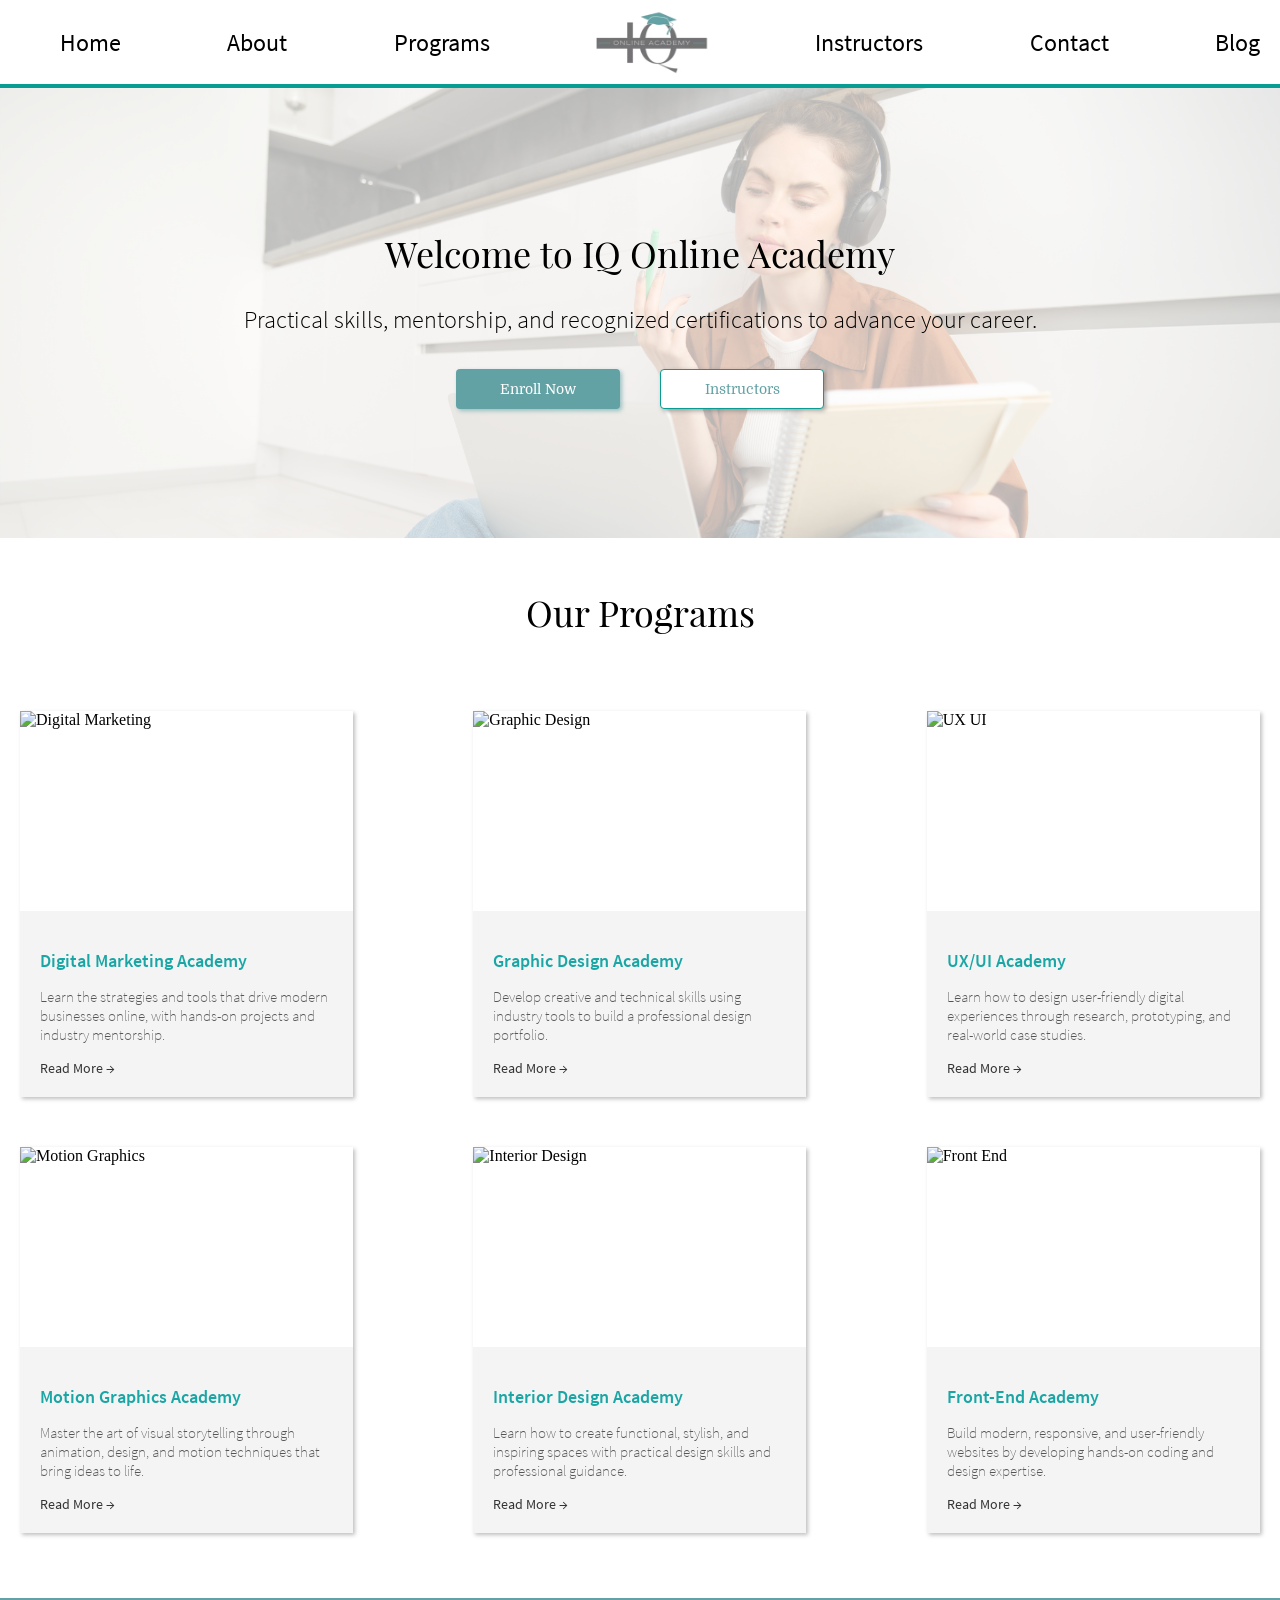
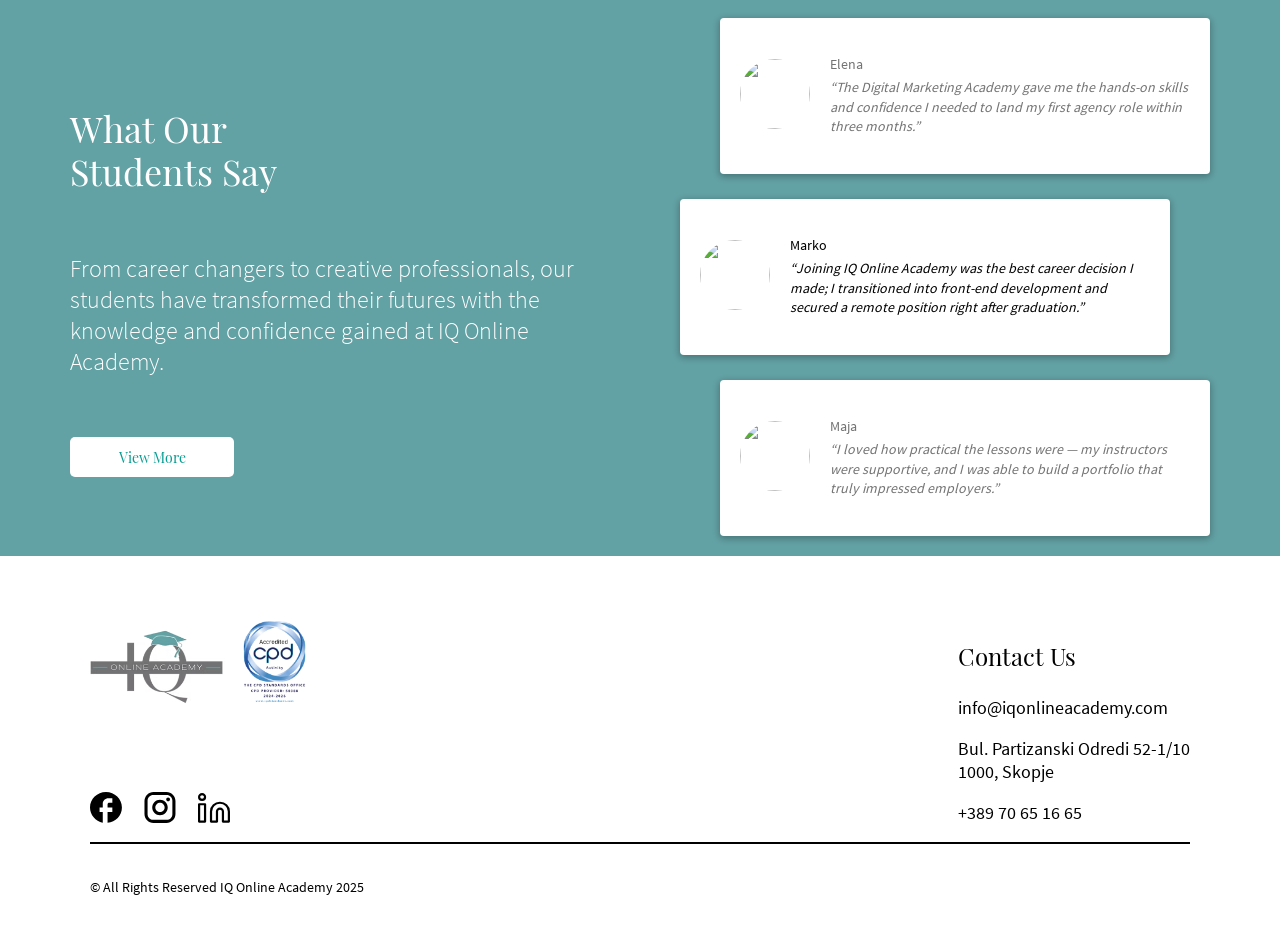
==== programs.html @ ce4fc29b "first commit" ====
<!DOCTYPE html>
<html lang="en">

<head>
  <meta charset="UTF-8" />
  <meta name="viewport" content="width=device-width, initial-scale=1.0" />
  <title>Programs | IQ Online Academy</title>

  <link rel="stylesheet" href="css/main.css" />
  <link rel="stylesheet" href="css/programs.css" />
  <link rel="icon" href="img/iqacademyicon.ico" />

</head>

<body>
  <main>
    <header class="nav-menu">
      <nav class="container">
        <ul class="nav nav-pills">
          <li class="nav-item"><a href="index.html" class="nav-link">Home</a></li>
          <li class="nav-item"><a href="#" class="nav-link">About</a></li>
          <li class="nav-item">
            <a href="programs.html" class="nav-link active">Programs</a>
          </li>

          <a href="index.html" id="logo">
            <img src="img/logo.png" alt="logo" width="113" height="77">
          </a>

          <li class="nav-item"><a href="#" class="nav-link">Instructors</a></li>
          <li class="nav-item"><a href="#" class="nav-link">Contact</a></li>
          <li class="nav-item"><a href="#" class="nav-link">Blog</a></li>
        </ul>
      </nav>
    </header>

    <section class="programs-hero">
      <div class="programs-hero__overlay"></div>

      <div class="container">
        <div class="programs-hero__content">
          <h1 class="programs-hero__title">
            Welcome to IQ Online Academy
          </h1>
          <p class="programs-hero__text">
            Practical skills, mentorship, and recognized certifications to advance your career.
          </p>
          <div class="buttons">
            <button class="btn-main">Enroll Now</button>
            <button class="btn-long">Instructors</button>
          </div>
        </div>
      </div>
    </section>

    <section class="programs-card">
      <div class="container">
        <h1>Our Programs</h1>
      </div>
    </section>

    <section class="programs-section container">
      <div class="programs-grid">

        <div class="program-card">
          <img src="img/digitalmarketing.jpg" alt="Digital Marketing">
          <div class="card-content">
            <h3>Digital Marketing Academy</h3>
            <p>
              Learn the strategies and tools that drive modern businesses online, with hands-on projects and industry
              mentorship.
            </p>
            <a href="javascript:void(0)" class="read-more" onclick="controlPop('pop-digital', true)">Read More →</a>
          </div>
        </div>

        <div class="program-card">
          <img src="img/graphicdesign.jpg" alt="Graphic Design">
          <div class="card-content">
            <h3>Graphic Design Academy</h3>
            <p>
              Develop creative and technical skills using industry tools to build a professional design portfolio.
            </p>
            <a href="javascript:void(0)" class="read-more" onclick="controlPop('pop-graphic', true)">Read More →</a>
          </div>
        </div>


        <div class="program-card">
          <img src="img/uxuiacademy.jpg" alt="UX UI">
          <div class="card-content">
            <h3>UX/UI Academy</h3>
            <p>
              Learn how to design user-friendly digital experiences through research, prototyping, and real-world case
              studies.
            </p>
            <a href="javascript:void(0)" class="read-more" onclick="controlPop('pop-uxui', true)">Read More →</a>
          </div>
        </div>


        <div class="program-card">
          <img src="img/motiongraphics.jpg" alt="Motion Graphics">
          <div class="card-content">
            <h3>Motion Graphics Academy</h3>
            <p>
              Master the art of visual storytelling through animation, design, and motion techniques that bring ideas to
              life.
            </p>
            <a href="javascript:void(0)" class="read-more" onclick="controlPop('pop-motion', true)">Read More →</a>
          </div>
        </div>


        <div class="program-card">
          <img src="img/interiordesign.jpg" alt="Interior Design">
          <div class="card-content">
            <h3>Interior Design Academy</h3>
            <p>
              Learn how to create functional, stylish, and inspiring spaces with practical design skills and
              professional guidance.
            </p>
            <a href="javascript:void(0)" class="read-more" onclick="controlPop('pop-interior', true)">Read More →</a>
          </div>
        </div>


        <div class="program-card">
          <img src="img/frontend.jpg" alt="Front End">
          <div class="card-content">
            <h3>Front-End Academy</h3>
            <p>
              Build modern, responsive, and user-friendly websites by developing hands-on coding and design expertise.
            </p>
            <a href="javascript:void(0)" class="read-more" onclick="controlPop('pop-frontend', true)">Read More →</a>
          </div>
        </div>


      </div>
    </section>

    <section class="testimonials">
      <div class="container testimonials-wrapper">
        <div class="section-heading">
          <h2>What Our Students Say</h2>
          <p>From career changers to creative professionals, our students have transformed their futures with the
            knowledge and confidence gained at IQ Online Academy.</p>
          <a href="#" class="btn-view">View More</a>
        </div>

        <div class="testimonials-grid">
          <div class="testimonial-card">
            <div class="card-image"><img src="img/programs-student1.jpg" alt=""></div>
            <div class="card-info">
              <h4>Elena</h4>
              <p>“The Digital Marketing Academy gave me the hands-on skills and confidence I needed to land my first
                agency role within three months.”</p>
            </div>
          </div>

          <div class="testimonial-card">
            <div class="card-image"><img src="img/programs-student2.jpg" alt=""></div>
            <div class="card-info">
              <h4>Marko</h4>
              <p>“Joining IQ Online Academy was the best career decision I made; I transitioned into front-end
                development and secured a remote position right after graduation.”</p>
            </div>
          </div>

          <div class="testimonial-card">
            <div class="card-image"><img src="img/programs-student3.jpg" alt=""></div>
            <div class="card-info">
              <h4>Maja</h4>
              <p>“I loved how practical the lessons were — my instructors were supportive, and I was able to build a
                portfolio that truly impressed employers.”</p>
            </div>
          </div>
        </div>
      </div>
    </section>
  </main>

  <footer class="footer">
    <div class="footer-container container">
      <div class="footer-brand">
        <img src="img/logo.png" alt="IQ Academy Logo" width="135" height="92">
        <img src="img/cpd.png" alt="CPD Accredited" width="91" height="92">
        <div class="social-icons">
          <a href="https://www.facebook.com/IQOnlineAcademyMK/" target="_blank"><img src="img/facebook-icon.svg"
              alt="Facebook" width="32.5" height="32.5"></a>
          <a href="https://www.instagram.com/iqonlineacademy/?hl=en" target="_blank"><img src="img/insta-icon.svg"
              alt="Instagram" width="35.5" height="32.5"></a>
          <a href="https://mk.linkedin.com/company/iq-online-academy" target="_blank"><img src="img/linkedin-icon.svg"
              alt="LinkedIn" width="32.5" height="32.5"></a>
        </div>
      </div>

      <div class="footer-contact">
        <h3>Contact Us</h3>
        <p>info@iqonlineacademy.com</p>
        <p>Bul. Partizanski Odredi 52-1/10<br>1000, Skopje</p>
        <p>+389 70 65 16 65</p>
      </div>
    </div>
    <div class="footer-bottom">
      <p>&copy; All Rights Reserved IQ Online Academy 2025</p>
    </div>
  </footer>
  <script src="https://cdn.jsdelivr.net/npm/swiper@11/swiper-bundle.min.js"></script>
  <script src="main.js"></script>

  <div id="pop-digital" class="full-popup">
    <div class="popup-container">
      <button class="close-x" onclick="controlPop('pop-digital', false)">&times;</button>

      <div class="pop-header">
        <div class="pop-text">
          <h6>FOCUSED ON PRACTICAL SKILLS</h6>
          <h1>Digital Marketing Academy</h1>
          <p>Master SEO, social media, content strategy, and analytics through expert-led online training designed to
            equip you with the skills to plan, execute, and optimize successful digital campaigns.</p>
          <button class="btn-main">Enroll Now</button>
        </div>
        <div class="pop-img">
          <img src="img/digitalmarketing.jpg" alt="Digital Marketing">
        </div>
      </div>
      <div class="pop-section">
        <h3>Program Overview</h3>
        <p>The program introduces you to the core areas of modern marketing, including SEO, social media, content, and
          analytics. Through guided lessons and practical exercises, you’ll gain the skills to design and manage
          campaigns that deliver measurable results.</p>
      </div>
      <div class="pop-container">
        <div class="pop-info">
          <div class="intro">
            <h3>Program Highlights</h3>
            <p>Gain the essential skills, certification, and real-world experience to launch your career in digital
              marketing.</p>
            <button class="btn-main">View Full Program</button>
          </div>

          <div class="info-grid">
            <div class="info-card">
              <div class="icon-wrapper">
                <img src="img/Ellipse 5.svg" alt="elipse" class="icon-elipse">
                <img src="img/Globe.svg" alt="icon" class="btn-icon">
              </div>
              <h4>International Diploma</h4>
              <p>Earn a CPD-certified diploma recognized across Europe and beyond.</p>
            </div>

            <div class="info-card">
              <div class="icon-wrapper">
                <img src="img/Ellipse 5.svg" alt="elipse" class="icon-elipse">
                <img src="img/Clock.svg" alt="icon" class="btn-icon">
              </div>
              <h4>Flexible Duration</h4>
              <p>Complete the program in 4-5 months with interactive online classes.</p>
            </div>

            <div class="info-card">
              <div class="icon-wrapper">
                <img src="img/Ellipse 5.svg" alt="elipse" class="icon-elipse">
                <img src="img/Briefcase.svg" alt="icon" class="btn-icon">
              </div>
              <h4>Real Projects</h4>
              <p>Work on campaigns with local and international companies.</p>
            </div>

            <div class="info-card">
              <div class="icon-wrapper">
                <img src="img/Ellipse 5.svg" alt="elipse" class="icon-elipse">
                <img src="img/Launch.svg" alt="icon" class="btn-icon">
              </div>
              <h4>Career Pathway</h4>
              <p>Top students secure paid internships with opportunities for full-time roles.</p>
            </div>
          </div>
        </div>
        <div class="info-section-container">
          <div class="info">
            <button class="pricing-btn">PRICING</button>
            <h3>Invest in Your Future</h3>
            <p class="subtitle">One clear price, with international certification and career opportunities included.</p>

            <div class="pop-pricing">
              <div class="enroll-box">
                <h2>November Enrollment Now Open</h2>
                <p>Includes EU CPD International Certificate</p>
                <ul class="features-list">
                  <li><img src="img/Bulb.svg" alt="icon" class="list-icon"> Only 2 spots left</li>
                  <li><img src="img/Card.svg" alt="icon" class="list-icon"> Pay in up to 8 installments</li>
                </ul>
                <button class="btn-enroll">Enroll Now</button>
              </div>

              <div class="price-box">
                <div class="price-container">
                  <div class="price-details">
                    <h2>Program Price</h2>
                    <p>Full program cost with flexible payment options available.</p>
                    <div class="price-value">1,599€ + VAT</div>
                  </div>

                  <div class="vertical-divider"></div>

                  <div class="features-details">
                    <span class="features-label">FEATURES</span>
                    <ul class="check-list">
                      <li>✓ EU CPD International Certificate</li>
                      <li>✓ Expert mentorship</li>
                      <li>✓ Practical projects</li>
                      <li>✓ Guaranteed internship</li>
                      <li>✓ Flexible payments</li>
                    </ul>
                  </div>
                </div>
              </div>
            </div>

            <div class="bottom-content">
              <p class="consultation-text">Schedule a free consultation with our program coordinator and discover if
                this academy is the right fit for you.</p>
              <div class="buttons">
                <a href="https://calendly.com/info-iq-online-academy/15min?month=2026-01" class="btn-main"
                  target="_blank">Schedule</a>
                <a href="programs.html" class="btn-main btn-long">Explore Other Programs</a>
              </div>
            </div>
          </div>
        </div>
      </div>
    </div>
  </div>
  <div id="pop-graphic" class="full-popup">
    <div class="popup-container">
      <button class="close-x" onclick="controlPop('pop-graphic', false)">&times;</button>

      <div class="pop-header">
        <div class="pop-text">
          <h6>FOCUSED ON PRACTICAL SKILLS</h6>
          <h1>Graphic Design Academy</h1>
          <p>Master branding, typography, and digital design through expert-led online training designed to equip you
            with the necessary skills to create, communicate, and elevate powerful visual identities.</p>
          <button class="btn-main">Enroll Now</button>
        </div>
        <div class="pop-img">
          <img src="img/graphicdesign.jpg" alt="Grapic Design">
        </div>
      </div>
      <div class="pop-section">
        <h3>Program Overview</h3>
        <p>The program covers key areas of modern design—from concept and layout to typography and digital
          media—preparing you to create professional, market-ready visuals.</p>
      </div>
      <div class="pop-container">
        <div class="pop-info">
          <div class="intro">
            <h3>Program Highlights</h3>
            <p>Gain the essential skills, certification, and real-world experience to launch your career in digital
              marketing.</p>
            <button class="btn-main">View Full Program</button>
          </div>

          <div class="info-grid">
            <div class="info-card">
              <div class="icon-wrapper">
                <img src="img/Ellipse 5.svg" alt="elipse" class="icon-elipse">
                <img src="img/Globe.svg" alt="icon" class="btn-icon">
              </div>
              <h4>International Diploma</h4>
              <p>Earn a CPD-certified diploma recognized across Europe and beyond.</p>
            </div>

            <div class="info-card">
              <div class="icon-wrapper">
                <img src="img/Ellipse 5.svg" alt="elipse" class="icon-elipse">
                <img src="img/Clock.svg" alt="icon" class="btn-icon">
              </div>
              <h4>Flexible Duration</h4>
              <p>Complete the program in 4-5 months with interactive online classes.</p>
            </div>

            <div class="info-card">
              <div class="icon-wrapper">
                <img src="img/Ellipse 5.svg" alt="elipse" class="icon-elipse">
                <img src="img/Briefcase.svg" alt="icon" class="btn-icon">
              </div>
              <h4>Real Projects</h4>
              <p>Work on campaigns with local and international companies.</p>
            </div>

            <div class="info-card">
              <div class="icon-wrapper">
                <img src="img/Ellipse 5.svg" alt="elipse" class="icon-elipse">
                <img src="img/Launch.svg" alt="icon" class="btn-icon">
              </div>
              <h4>Career Pathway</h4>
              <p>Top students secure paid internships with opportunities for full-time roles.</p>
            </div>
          </div>
        </div>
        <div class="info-section-container">
          <div class="info">
            <button class="pricing-btn">PRICING</button>
            <h3>Invest in Your Future</h3>
            <p class="subtitle">One clear price, with international certification and career opportunities included.</p>

            <div class="pop-pricing">
              <div class="enroll-box">
                <h2>October Enrollment Now Open</h2>
                <p>Includes EU CPD International Certificate</p>
                <ul class="features-list">
                  <li><img src="img/Bulb.svg" alt="icon" class="list-icon"> Only 2 spots left</li>
                  <li><img src="img/Card.svg" alt="icon" class="list-icon"> Pay in up to 8 installments</li>
                </ul>
                <button class="btn-enroll">Enroll Now</button>
              </div>

              <div class="price-box">
                <div class="price-container">
                  <div class="price-details">
                    <h2>Program Price</h2>
                    <p>Full program cost with flexible payment options available.</p>
                    <div class="price-value">1,699€ + VAT</div>
                  </div>

                  <div class="vertical-divider"></div>

                  <div class="features-details">
                    <span class="features-label">FEATURES</span>
                    <ul class="check-list">
                      <li>✓ EU CPD International Certificate</li>
                      <li>✓ Expert mentorship</li>
                      <li>✓ Practical projects</li>
                      <li>✓ Guaranteed internship</li>
                      <li>✓ Flexible payments</li>
                    </ul>
                  </div>
                </div>
              </div>
            </div>

            <div class="bottom-content">
              <p class="consultation-text">Schedule a free consultation with our program coordinator and discover if
                this academy is the right fit for you.</p>
              <div class="buttons">
                <a href="https://calendly.com/info-iq-online-academy/15min?month=2026-01" class="btn-main"
                  target="_blank">Schedule</a>
                <a href="programs.html" class="btn-main btn-long">Explore Other Programs</a>
              </div>
            </div>
          </div>
        </div>
      </div>
    </div>
  </div>
  <div id="pop-uxui" class="full-popup">
    <div class="popup-container">
      <button class="close-x" onclick="controlPop('pop-uxui', false)">&times;</button>

      <div class="pop-header">
        <div class="pop-text">
          <h6>FOCUSED ON PRACTICAL SKILLS</h6>
          <h1>UX/UI Academy</h1>
          <p>Master user experience and interface design through hands-on projects and expert mentorship designed to
            equip you with the skills to craft intuitive, engaging, and visually stunning digital products.</p>
          <button class="btn-main">Enroll Now</button>
        </div>
        <div class="pop-img">
          <img src="img/uxuiacademy.jpg" alt="Uxui">
        </div>
      </div>
      <div class="pop-section">
        <h3>Program Overview</h3>
        <p>Learn the complete design process from research and wireframing to prototyping and testing. This program
          helps you build a strong foundation in design thinking, usability, and visual design to create seamless
          digital experiences..</p>
      </div>
      <div class="pop-container">
        <div class="pop-info">
          <div class="intro">
            <h3>Program Highlights</h3>
            <p>Gain the essential skills, certification, and real-world experience to launch your career in digital
              marketing.</p>
            <button class="btn-main">View Full Program</button>
          </div>

          <div class="info-grid">
            <div class="info-card">
              <div class="icon-wrapper">
                <img src="img/Ellipse 5.svg" alt="elipse" class="icon-elipse">
                <img src="img/Globe.svg" alt="icon" class="btn-icon">
              </div>
              <h4>International Diploma</h4>
              <p>Earn a CPD-certified diploma recognized across Europe and beyond.</p>
            </div>

            <div class="info-card">
              <div class="icon-wrapper">
                <img src="img/Ellipse 5.svg" alt="elipse" class="icon-elipse">
                <img src="img/Clock.svg" alt="icon" class="btn-icon">
              </div>
              <h4>Flexible Duration</h4>
              <p>Complete the program in 4-5 months with interactive online classes.</p>
            </div>

            <div class="info-card">
              <div class="icon-wrapper">
                <img src="img/Ellipse 5.svg" alt="elipse" class="icon-elipse">
                <img src="img/Briefcase.svg" alt="icon" class="btn-icon">
              </div>
              <h4>Real Projects</h4>
              <p>Work on campaigns with local and international companies.</p>
            </div>

            <div class="info-card">
              <div class="icon-wrapper">
                <img src="img/Ellipse 5.svg" alt="elipse" class="icon-elipse">
                <img src="img/Launch.svg" alt="icon" class="btn-icon">
              </div>
              <h4>Career Pathway</h4>
              <p>Top students secure paid internships with opportunities for full-time roles.</p>
            </div>
          </div>
        </div>
        <div class="info-section-container">
          <div class="info">
            <button class="pricing-btn">PRICING</button>
            <h3>Invest in Your Future</h3>
            <p class="subtitle">One clear price, with international certification and career opportunities included.</p>

            <div class="pop-pricing">
              <div class="enroll-box">
                <h2>February Enrollment Now Open</h2>
                <p>Includes EU CPD International Certificate</p>
                <ul class="features-list">
                  <li><img src="img/Bulb.svg" alt="icon" class="list-icon"> Only 5 spots left</li>
                  <li><img src="img/Card.svg" alt="icon" class="list-icon"> Pay in up to 8 installments</li>
                </ul>
                <button class="btn-enroll">Enroll Now</button>
              </div>

              <div class="price-box">
                <div class="price-container">
                  <div class="price-details">
                    <h2>Program Price</h2>
                    <p>Full program cost with flexible payment options available.</p>
                    <div class="price-value">1,699€ + VAT</div>
                  </div>

                  <div class="vertical-divider"></div>

                  <div class="features-details">
                    <span class="features-label">FEATURES</span>
                    <ul class="check-list">
                      <li>✓ EU CPD International Certificate</li>
                      <li>✓ Expert mentorship</li>
                      <li>✓ Practical projects</li>
                      <li>✓ Guaranteed internship</li>
                      <li>✓ Flexible payments</li>
                    </ul>
                  </div>
                </div>
              </div>
            </div>

            <div class="bottom-content">
              <p class="consultation-text">Schedule a free consultation with our program coordinator and discover if
                this academy is the right fit for you.</p>
              <div class="buttons">
                <a href="https://calendly.com/info-iq-online-academy/15min?month=2026-01" class="btn-main"
                  target="_blank">Schedule</a>
                <a href="programs.html" class="btn-main btn-long">Explore Other Programs</a>
              </div>
            </div>
          </div>
        </div>
      </div>
    </div>
  </div>
  <div id="pop-motion" class="full-popup">
    <div class="popup-container">
      <button class="close-x" onclick="controlPop('pop-motion', false)">&times;</button>

      <div class="pop-header">
        <div class="pop-text">
          <h6>FOCUSED ON PRACTICAL SKILLS</h6>
          <h1>Motion Graphics Academy</h1>
          <p>Master animation, storytelling, and visual effects through expert-led lessons, hands-on creative projects,
            and industry-standard tools designed to equip you with the skills to bring ideas to life with motion,
            rhythm, and visual impact.</p>
          <button class="btn-main">Enroll Now</button>
        </div>
        <div class="pop-img">
          <img src="img/motiongraphics.jpg" alt="Motion Graphics">
        </div>
      </div>
      <div class="pop-section">
        <h3>Program Overview</h3>
        <p>Develop your creative and technical skills in animation, compositing, and visual storytelling. You’ll explore
          industry tools like After Effects and Premiere Pro while producing dynamic motion projects that showcase your
          style and creativity.</p>
      </div>
      <div class="pop-container">
        <div class="pop-info">
          <div class="intro">
            <h3>Program Highlights</h3>
            <p>Gain the essential skills, certification, and real-world experience to launch your career in digital
              marketing.</p>
            <button class="btn-main">View Full Program</button>
          </div>

          <div class="info-grid">
            <div class="info-card">
              <div class="icon-wrapper">
                <img src="img/Ellipse 5.svg" alt="elipse" class="icon-elipse">
                <img src="img/Globe.svg" alt="icon" class="btn-icon">
              </div>
              <h4>International Diploma</h4>
              <p>Earn a CPD-certified diploma recognized across Europe and beyond.</p>
            </div>

            <div class="info-card">
              <div class="icon-wrapper">
                <img src="img/Ellipse 5.svg" alt="elipse" class="icon-elipse">
                <img src="img/Clock.svg" alt="icon" class="btn-icon">
              </div>
              <h4>Flexible Duration</h4>
              <p>Complete the program in 4-5 months with interactive online classes.</p>
            </div>

            <div class="info-card">
              <div class="icon-wrapper">
                <img src="img/Ellipse 5.svg" alt="elipse" class="icon-elipse">
                <img src="img/Briefcase.svg" alt="icon" class="btn-icon">
              </div>
              <h4>Real Projects</h4>
              <p>Work on campaigns with local and international companies.</p>
            </div>

            <div class="info-card">
              <div class="icon-wrapper">
                <img src="img/Ellipse 5.svg" alt="elipse" class="icon-elipse">
                <img src="img/Launch.svg" alt="icon" class="btn-icon">
              </div>
              <h4>Career Pathway</h4>
              <p>Top students secure paid internships with opportunities for full-time roles.</p>
            </div>
          </div>
        </div>
        <div class="info-section-container">
          <div class="info">
            <button class="pricing-btn">PRICING</button>
            <h3>Invest in Your Future</h3>
            <p class="subtitle">One clear price, with international certification and career opportunities included.</p>

            <div class="pop-pricing">
              <div class="enroll-box">
                <h2>June 2026 Enrollment Now Open</h2>
                <p>Includes EU CPD International Certificate</p>
                <ul class="features-list">
                  <li><img src="img/Bulb.svg" alt="icon" class="list-icon"> Only 5 spots left</li>
                  <li><img src="img/Card.svg" alt="icon" class="list-icon"> Pay in up to 8 installments</li>
                </ul>
                <button class="btn-enroll">Enroll Now</button>
              </div>

              <div class="price-box">
                <div class="price-container">
                  <div class="price-details">
                    <h2>Program Price</h2>
                    <p>Full program cost with flexible payment options available.</p>
                    <div class="price-value">2,099€ + VAT</div>
                  </div>

                  <div class="vertical-divider"></div>

                  <div class="features-details">
                    <span class="features-label">FEATURES</span>
                    <ul class="check-list">
                      <li>✓ EU CPD International Certificate</li>
                      <li>✓ Expert mentorship</li>
                      <li>✓ Practical projects</li>
                      <li>✓ Guaranteed internship</li>
                      <li>✓ Flexible payments</li>
                    </ul>
                  </div>
                </div>
              </div>
            </div>

            <div class="bottom-content">
              <p class="consultation-text">Schedule a free consultation with our program coordinator and discover if
                this academy is the right fit for you.</p>
              <div class="buttons">
                <a href="https://calendly.com/info-iq-online-academy/15min?month=2026-01" class="btn-main"
                  target="_blank">Schedule</a>
                <a href="programs.html" class="btn-main btn-long">Explore Other Programs</a>
              </div>
            </div>
          </div>
        </div>
      </div>
    </div>
  </div>
  <div id="pop-interior" class="full-popup">
    <div class="popup-container">
      <button class="close-x" onclick="controlPop('pop-interior', false)">&times;</button>

      <div class="pop-header">
        <div class="pop-text">
          <h6>FOCUSED ON PRACTICAL SKILLS</h6>
          <h1>Interior Design Academy</h1>
          <p>Master spatial planning, color theory, and 3D visualization through expert-led training, creative studio
            projects, and real-world design challenges designed to equip you with the skills to craft functional,
            aesthetic, and inspiring interior spaces.</p>
          <button class="btn-main">Enroll Now</button>
        </div>
        <div class="pop-img">
          <img src="img/interiordesign.jpg" alt="Interior Design">
        </div>
      </div>
      <div class="pop-section">
        <h3>Program Overview</h3>
        <p>Explore the full interior design process — from concept and color theory to space planning and materials.
          Through practical projects, you’ll learn to design functional and visually captivating spaces for modern
          living.</p>
      </div>
      <div class="pop-container">
        <div class="pop-info">
          <div class="intro">
            <h3>Program Highlights</h3>
            <p>Gain the essential skills, certification, and real-world experience to launch your career in digital
              marketing.</p>
            <button class="btn-main">View Full Program</button>
          </div>

          <div class="info-grid">
            <div class="info-card">
              <div class="icon-wrapper">
                <img src="img/Ellipse 5.svg" alt="elipse" class="icon-elipse">
                <img src="img/Globe.svg" alt="icon" class="btn-icon">
              </div>
              <h4>International Diploma</h4>
              <p>Earn a CPD-certified diploma recognized across Europe and beyond.</p>
            </div>

            <div class="info-card">
              <div class="icon-wrapper">
                <img src="img/Ellipse 5.svg" alt="elipse" class="icon-elipse">
                <img src="img/Clock.svg" alt="icon" class="btn-icon">
              </div>
              <h4>Flexible Duration</h4>
              <p>Complete the program in 4-5 months with interactive online classes.</p>
            </div>

            <div class="info-card">
              <div class="icon-wrapper">
                <img src="img/Ellipse 5.svg" alt="elipse" class="icon-elipse">
                <img src="img/Briefcase.svg" alt="icon" class="btn-icon">
              </div>
              <h4>Real Projects</h4>
              <p>Work on campaigns with local and international companies.</p>
            </div>

            <div class="info-card">
              <div class="icon-wrapper">
                <img src="img/Ellipse 5.svg" alt="elipse" class="icon-elipse">
                <img src="img/Launch.svg" alt="icon" class="btn-icon">
              </div>
              <h4>Career Pathway</h4>
              <p>Top students secure paid internships with opportunities for full-time roles.</p>
            </div>
          </div>
        </div>
        <div class="info-section-container">
          <div class="info">
            <button class="pricing-btn">PRICING</button>
            <h3>Invest in Your Future</h3>
            <p class="subtitle">One clear price, with international certification and career opportunities included.</p>

            <div class="pop-pricing">
              <div class="enroll-box">
                <h2>NovemberEnrollment Now Open</h2>
                <p>Includes EU CPD International Certificate</p>
                <ul class="features-list">
                  <li><img src="img/Bulb.svg" alt="icon" class="list-icon"> Only 2 spots left</li>
                  <li><img src="img/Card.svg" alt="icon" class="list-icon"> Pay in up to 8 installments</li>
                </ul>
                <button class="btn-enroll">Enroll Now</button>
              </div>

              <div class="price-box">
                <div class="price-container">
                  <div class="price-details">
                    <h2>Program Price</h2>
                    <p>Full program cost with flexible payment options available.</p>
                    <div class="price-value">2,099€ + VAT</div>
                  </div>

                  <div class="vertical-divider"></div>

                  <div class="features-details">
                    <span class="features-label">FEATURES</span>
                    <ul class="check-list">
                      <li>✓ EU CPD International Certificate</li>
                      <li>✓ Expert mentorship</li>
                      <li>✓ Practical projects</li>
                      <li>✓ Guaranteed internship</li>
                      <li>✓ Flexible payments</li>
                    </ul>
                  </div>
                </div>
              </div>
            </div>

            <div class="bottom-content">
              <p class="consultation-text">Schedule a free consultation with our program coordinator and discover if
                this academy is the right fit for you.</p>
              <div class="buttons">
                <a href="https://calendly.com/info-iq-online-academy/15min?month=2026-01" class="btn-main"
                  target="_blank">Schedule</a>
                <a href="programs.html" class="btn-main btn-long">Explore Other Programs</a>
              </div>
            </div>
          </div>
        </div>
      </div>
    </div>
  </div>
  <div id="pop-frontend" class="full-popup">
    <div class="popup-container">
      <button class="close-x" onclick="controlPop('pop-frontend', false)">&times;</button>

      <div class="pop-header">
        <div class="pop-text">
          <h6>FOCUSED ON PRACTICAL SKILLS</h6>
          <h1>Front-End Academy</h1>
          <p>Master web design, coding, and interactivity through practical training, real-world assignments, and expert
            mentorship designed to equip you with the skills to build responsive, user-centered, and visually dynamic
            digital experiences.</p>
          <button class="btn-main">Enroll Now</button>
        </div>
        <div class="pop-img">
          <img src="img/frontend.jpg" alt="Frontend">
        </div>
      </div>
      <div class="pop-section">
        <h3>Program Overview</h3>
        <p>Master web design, coding, and interactivity through practical training and real-world projects designed to
          equip you with the skills to build responsive, user-focused, and visually dynamic websites.</p>
      </div>
      <div class="pop-container">
        <div class="pop-info">
          <div class="intro">
            <h3>Program Highlights</h3>
            <p>Gain the essential skills, certification, and real-world experience to launch your career in digital
              marketing.</p>
            <button class="btn-main">View Full Program</button>
          </div>

          <div class="info-grid">
            <div class="info-card">
              <div class="icon-wrapper">
                <img src="img/Ellipse 5.svg" alt="elipse" class="icon-elipse">
                <img src="img/Globe.svg" alt="icon" class="btn-icon">
              </div>
              <h4>International Diploma</h4>
              <p>Earn a CPD-certified diploma recognized across Europe and beyond.</p>
            </div>

            <div class="info-card">
              <div class="icon-wrapper">
                <img src="img/Ellipse 5.svg" alt="elipse" class="icon-elipse">
                <img src="img/Clock.svg" alt="icon" class="btn-icon">
              </div>
              <h4>Flexible Duration</h4>
              <p>Complete the program in 4-5 months with interactive online classes.</p>
            </div>

            <div class="info-card">
              <div class="icon-wrapper">
                <img src="img/Ellipse 5.svg" alt="elipse" class="icon-elipse">
                <img src="img/Briefcase.svg" alt="icon" class="btn-icon">
              </div>
              <h4>Real Projects</h4>
              <p>Work on campaigns with local and international companies.</p>
            </div>

            <div class="info-card">
              <div class="icon-wrapper">
                <img src="img/Ellipse 5.svg" alt="elipse" class="icon-elipse">
                <img src="img/Launch.svg" alt="icon" class="btn-icon">
              </div>
              <h4>Career Pathway</h4>
              <p>Top students secure paid internships with opportunities for full-time roles.</p>
            </div>
          </div>
        </div>
        <div class="info-section-container">
          <div class="info">
            <button class="pricing-btn">PRICING</button>
            <h3>Invest in Your Future</h3>
            <p class="subtitle">One clear price, with international certification and career opportunities included.</p>

            <div class="pop-pricing">
              <div class="enroll-box">
                <h2>March 2026 Enrollment Now Open</h2>
                <p>Includes EU CPD International Certificate</p>
                <ul class="features-list">
                  <li><img src="img/Bulb.svg" alt="icon" class="list-icon"> Only 4 spots left</li>
                  <li><img src="img/Card.svg" alt="icon" class="list-icon"> Pay in up to 8 installments</li>
                </ul>
                <button class="btn-enroll">Enroll Now</button>
              </div>

              <div class="price-box">
                <div class="price-container">
                  <div class="price-details">
                    <h2>Program Price</h2>
                    <p>Full program cost with flexible payment options available.</p>
                    <div class="price-value">2,099€ + VAT</div>
                  </div>

                  <div class="vertical-divider"></div>

                  <div class="features-details">
                    <span class="features-label">FEATURES</span>
                    <ul class="check-list">
                      <li>✓ EU CPD International Certificate</li>
                      <li>✓ Expert mentorship</li>
                      <li>✓ Practical projects</li>
                      <li>✓ Guaranteed internship</li>
                      <li>✓ Flexible payments</li>
                    </ul>
                  </div>
                </div>
              </div>
            </div>

            <div class="bottom-content">
              <p class="consultation-text">Schedule a free consultation with our program coordinator and discover if
                this academy is the right fit for you.</p>
              <div class="buttons">
                <a href="https://calendly.com/info-iq-online-academy/15min?month=2026-01" class="btn-main"
                  target="_blank">Schedule</a>
                <a href="programs.html" class="btn-main btn-long">Explore Other Programs</a>
              </div>
            </div>
          </div>
        </div>
      </div>
    </div>
  </div>


</body>

</html>
---- css/main.css ----
@font-face {
  font-family: "Source";
  src: url(/fonts/source-sans-pro.regular.woff2) format("woff");
  font-weight: 400;
}
@font-face {
  font-family: "Source";
  src: url(/fonts/source-sans-pro.light.woff2) format("woff");
  font-weight: 300;
}
@font-face {
  font-family: "Playfair";
  src: url(/fonts/playfair-display.regular.woff2) format("woff");
  font-weight: 400;
}
@font-face {
  font-family: "Domine";
  src: url(/fonts/domine.regular.woff2) format("woff");
  font-weight: 400;
}
@font-face {
  font-family: "Source";
  src: url(/fonts/source-sans-pro.semibold.woff2) format("woff");
  font-weight: 600;
}
@font-face {
  font-family: "Source";
  src: url(/fonts/source-sans-pro.extralight.woff2) format("woff");
  font-weight: 200;
}
body {
  margin: 0;
}

.nav-menu {
  background-color: #FFFFFF;
  font-size: 24px;
  font-family: "Source";
  font-weight: 400;
  border-bottom: 4px solid #089D93;
}
.nav-menu .nav {
  max-width: 1200px;
  margin: auto;
  display: flex;
  justify-content: space-between;
  align-items: center;
  list-style: none;
}
@media (max-width: 767.98px) {
  .nav-menu .nav {
    font-size: 18px;
    padding: 10px;
  }
}
@media (max-width: 559.98px) {
  .nav-menu .nav {
    flex-direction: column;
    text-align: center;
  }
}
.nav-menu .nav-link {
  color: #000000;
  text-decoration: none;
}

.heroshot {
  display: flex;
  justify-content: center;
  align-items: center;
  min-height: 80vh;
  padding: 0 10%;
}
.heroshot .hero-container {
  display: flex;
  align-items: stretch;
  gap: 120px;
}
@media (max-width: 1023.98px) {
  .heroshot .hero-container {
    gap: 40px;
  }
}
@media (max-width: 767.98px) {
  .heroshot .hero-container {
    padding: 20px 0 20px 0;
    flex-direction: column;
    text-align: center;
  }
  .heroshot .hero-container video {
    width: 100%;
    height: auto;
  }
}
.heroshot video {
  max-width: 560px;
  height: 350px;
}
.heroshot h1 {
  font-size: 18px;
  font-family: "Source";
  font-weight: 400;
}
.heroshot h2 {
  font-size: 36px;
  font-family: "Playfair";
  font-weight: 400;
}
.heroshot p {
  font-size: 24px;
  font-family: "Source";
  font-weight: 300;
}
.heroshot .btn {
  width: 164px;
  height: 40px;
  background-color: #62A1A4;
  color: #FFFFFF;
  font-family: "Domine";
  font-weight: 400;
  border: 1px solid #62A1A4;
  border-radius: 4px;
  box-shadow: 2px 2px 4px 0px #62A1A4;
}
.heroshot .btn:hover {
  background-color: #FFFFFF;
  color: #089D93;
  transition: all 0.2s ease-in-out;
}

.newsletter {
  background: #E8E8E8;
  text-align: center;
  padding: 60px 0;
}
.newsletter h3 {
  font-size: 36px;
  font-family: "Playfair";
  font-weight: 400;
}
.newsletter p {
  font-size: 24px;
  font-family: "Source";
  font-weight: 300;
  padding: 0 160px;
}
@media (max-width: 767.98px) {
  .newsletter p {
    padding: 0 20px;
  }
}
.newsletter form {
  margin-top: 20px;
}
@media (max-width: 559.98px) {
  .newsletter form {
    display: flex;
    justify-content: center;
    align-items: center;
    text-align: center;
    flex-direction: column;
    gap: 15px;
  }
  .newsletter form input {
    width: 100%;
    margin-right: 0;
  }
}
.newsletter form input {
  border-color: transparent;
  border-radius: 4px;
  width: 300px;
  height: 40px;
  margin-right: 10px;
  font-family: "Source";
  font-weight: 400;
}
.newsletter form input::-moz-placeholder {
  color: #089D93;
}
.newsletter form input::placeholder {
  color: #089D93;
}
.newsletter form .btn-primary {
  width: 164px;
  height: 40px;
  background-color: #62A1A4;
  color: #FFFFFF;
  font-family: "Domine";
  font-weight: 400;
  border: 1px solid #62A1A4;
  border-radius: 4px;
  box-shadow: 2px 2px 4px 0px #62A1A4;
}
.newsletter form .btn-primary:hover {
  background-color: #FFFFFF;
  color: #089D93;
  transition: all 0.2s ease-in-out;
}

.programs {
  width: 100%;
  display: flex;
  flex-direction: column;
  align-items: center;
  margin-bottom: 30px;
}
.programs h2 {
  text-align: center;
  font-family: "Playfair";
  font-weight: 400;
  font-size: 36px;
}
.programs p {
  text-align: center;
  font-family: "Source";
  font-weight: 400;
  font-size: 24px;
}
.programs .card {
  align-items: center;
  gap: 10%;
  flex: 0 0 33.3333333333%;
}
.programs .card img {
  border-radius: 4px;
}
.programs .card h3 {
  text-align: center;
  font-family: "Source";
  font-weight: 400;
  font-size: 24px;
}
.programs .card p {
  font-family: "Source";
  font-weight: 300;
  font-size: 18px;
}
.programs .card .secondary-btn {
  margin: 0 auto;
  display: block;
  width: 164px;
  height: 40px;
  background-color: #62A1A4;
  color: #FFFFFF;
  font-family: "Domine";
  font-weight: 400;
  border-color: #089D93;
  border: 1px solid #62A1A4;
  border-radius: 4px;
  box-shadow: 2px 2px 4px 0px #62A1A4;
  cursor: pointer;
}
.programs .card .secondary-btn:hover {
  background-color: #FFFFFF;
  color: #089D93;
  transition: all 0.2s ease-in-out;
}
.programs .swiper {
  overflow: hidden;
  position: relative;
  padding: 0 60px;
  max-width: 1200px;
  transition: 1.5s ease;
  max-width: 1200px;
  margin: 0 auto;
}
.programs .swiper-wrapper {
  display: flex !important;
  transition: transform 1.3s ease;
}
.programs .swiper-slide {
  display: flex;
  justify-content: center;
  flex-shrink: 0;
  width: 33.3333333333%;
  padding: 15px;
  box-sizing: border-box;
}
.programs .swiper-button-next,
.programs .swiper-button-prev {
  position: absolute;
  top: 35% !important;
  transform: translateY(-50%);
  z-index: 10;
  background: none;
  border: none;
  width: 40px;
  height: 40px;
  display: flex;
  align-items: center;
  justify-content: center;
}
.programs .swiper-button-next::after,
.programs .swiper-button-prev::after {
  display: none !important;
  content: "" !important;
}
.programs .swiper-button-next::before,
.programs .swiper-button-prev::before {
  content: "";
  display: block;
  width: 20px;
  height: 20px;
  border-top: 4px solid #00a699;
  border-right: 4px solid #00a699;
}
.programs .swiper-button-prev {
  left: 20px;
}
.programs .swiper-button-prev::before {
  transform: rotate(-135deg);
}
.programs .swiper-button-next {
  right: 20px;
}
.programs .swiper-button-next::before {
  transform: rotate(45deg);
}
@media (max-width: 767.98px) {
  .programs .programs .swiper {
    padding: 0 20px;
  }
  .programs .programs .swiper-wrapper {
    display: flex !important;
  }
  .programs .programs .swiper-slide {
    width: 100% !important;
    max-width: 100%;
    margin: 0 10px;
  }
  .programs .programs .card {
    width: 100%;
    max-width: 100%;
    margin: 0 auto;
  }
  .programs .programs .swiper-button-prev,
  .programs .programs .swiper-button-next {
    display: flex !important;
    top: 50%;
    transform: translateY(-50%);
    width: 35px;
    height: 35px;
    z-index: 10;
  }
  .programs .programs .swiper-button-prev {
    left: 5px;
  }
  .programs .programs .swiper-button-next {
    right: 5px;
  }
}

.student {
  border-top: 4px solid #089D93;
  border-bottom: 4px solid #089D93;
  width: 100%;
  overflow: hidden;
  padding-top: 0;
  padding-bottom: 30px;
}
.student .student-container {
  display: flex;
  flex-direction: column;
  align-items: center;
  justify-content: center;
  width: 100%;
}
.student .student-swiper {
  position: relative;
  max-width: 1200px;
  margin: 0 auto;
  overflow: hidden;
  padding: 0;
}
.student .student-swiper .swiper-slide {
  display: flex;
  justify-content: center;
  align-items: center;
  opacity: 0 !important;
  transition: opacity 0.7s ease-in-out;
  background: transparent;
}
.student .student-swiper .swiper-slide.swiper-slide-active {
  opacity: 1 !important;
}
.student .student-swiper .student-card {
  display: flex;
  flex-direction: column;
  align-items: center;
  text-align: center;
}
.student .student-swiper .student-card h2 {
  font-family: "Playfair";
  font-weight: 400;
  font-size: 36px;
  margin-bottom: 30px;
}
.student .student-swiper .student-card .student-pic-wrapper {
  width: 150px;
  height: 150px;
  margin: 0 auto 20px auto;
  border-radius: 50%;
  overflow: hidden;
  border: 3px solid #00a699;
  flex-shrink: 0;
  position: relative;
  z-index: 1;
}
.student .student-swiper .student-card .student-pic-wrapper .student-pic {
  width: 100%;
  height: 100%;
  -o-object-fit: cover;
     object-fit: cover;
  display: block;
}
.student .student-swiper .student-card .comment {
  font-family: "Source";
  font-weight: 400;
  font-size: 24px;
  line-height: 1.6;
  font-style: italic;
  margin-bottom: 40px;
}
.student .student-swiper .student-card .student-name {
  font-family: "Source";
  font-weight: 400;
  font-size: 24px;
  color: #000000;
  margin-bottom: 10px;
}
.student .student-prev,
.student .student-next {
  position: absolute;
  top: 40%;
  transform: translateY(-50%);
  z-index: 10;
  color: #00a699 !important;
}

.partners {
  padding: 60px 0;
  text-align: center;
  overflow: hidden;
}
.partners h2 {
  font-size: 36px;
  font-family: "Playfair";
  font-weight: 400;
}
.partners .partner-logos {
  animation: scroll 20s linear infinite;
  display: flex;
  width: -moz-max-content;
  width: max-content;
  gap: 100px;
  align-items: center;
  margin-top: 50px;
}
@keyframes scroll {
  from {
    transform: translateX(0);
  }
  to {
    transform: translateX(-50%);
  }
}
.partners .partner-logos:hover {
  animation-play-state: paused;
}

.enroll {
  background-color: #E8E8E8;
  display: flex;
  align-items: center;
  justify-content: center;
  padding: 80px;
  gap: 100px;
}
.enroll .enroll-content {
  display: flex;
  flex-direction: column;
  justify-content: center;
  align-items: center;
  text-align: center;
}
.enroll .enroll-content h1 {
  font-size: 36px;
  font-family: "Playfair";
  font-weight: 400;
  margin-bottom: 10px;
  color: #000000;
}
.enroll .enroll-content p {
  font-size: 24px;
  color: #000000;
  font-family: "Source";
  font-weight: 300;
  margin-bottom: 30px;
  max-width: 614px;
}
.enroll .enroll-content .btn {
  width: 164px;
  height: 40px;
  background-color: #62A1A4;
  color: #FFFFFF;
  font-family: "Domine";
  font-weight: 400;
  border: 1px solid #62A1A4;
  border-radius: 4px;
  box-shadow: 2px 2px 4px 0px #62A1A4;
}
.enroll .enroll-content .btn:hover {
  background-color: #FFFFFF;
  color: #089D93;
  transition: all 0.2s ease-in-out;
}
.enroll video {
  max-width: 560px;
  height: 350px;
}
@media (max-width: 767.98px) {
  .enroll {
    flex-direction: column;
    align-items: center;
    padding: 20px 15px;
  }
  .enroll .enroll-box, .enroll .enroll-video {
    width: 100% !important;
    max-width: 100%;
  }
  .enroll .enroll-box video, .enroll .enroll-video video {
    width: 100% !important;
    height: auto;
    border-radius: 10px;
    display: block;
  }
}

.footer {
  padding: 60px 90px 20px;
}
.footer .footer-container {
  display: flex;
  justify-content: space-between;
  border-bottom: 2px solid #000000;
}
.footer .social-icons {
  margin-top: 80px;
  display: flex;
  align-items: center;
  gap: 20px;
}
.footer .footer-contact {
  font-family: "Source";
  font-weight: 400;
  font-size: 18px;
}
.footer h3 {
  font-family: "Playfair";
  font-size: 24px;
  font-weight: 400;
}
.footer .footer-bottom {
  display: flex;
  text-align: left;
  font-size: 14px;
  border-color: #000000;
  margin-top: 20px;
  color: #000000;
  font-family: "Source";
  font-weight: 400;
  font-size: 14px;
}
@media (max-width: 767.98px) {
  .footer {
    padding: 40px 20px;
  }
  .footer .footer-container {
    flex-direction: column;
    gap: 30px;
    text-align: center;
  }
  .footer .social-icons {
    justify-content: center;
    margin-top: 40px;
  }
  .footer .footer-bottom {
    justify-content: space-around;
  }
}

.full-popup {
  display: none;
  position: fixed;
  top: 0;
  left: 0;
  width: 100vw;
  height: 100%;
  background: rgba(0, 0, 0, 0.85);
  z-index: 999999;
  overflow-y: auto;
}
.full-popup.active {
  display: block;
}
.full-popup h6 {
  font-family: "Source";
  font-weight: 400;
  font-size: 18px;
}
.full-popup h1 {
  font-family: "Playfair";
  font-weight: 400;
  font-size: 36px;
}
.full-popup p {
  font-family: "Source";
  font-weight: 300;
  font-size: 18px;
}
.full-popup .popup-container {
  background: #FFFAFA;
  max-width: 1300px;
  margin: 40px auto;
  position: relative;
  border-radius: 4px;
  color: #000000;
}
.full-popup .popup-container .close-x {
  position: absolute;
  top: 20px;
  right: 20px;
  font-size: 35px;
  border: none;
  background: none;
  cursor: pointer;
}
.full-popup .pop-header {
  display: flex;
  justify-content: space-between;
  align-items: stretch;
  text-align: left;
  padding: 60px 60px 20px;
  gap: 30px;
  margin-bottom: 50px;
}
.full-popup .pop-header .pop-text {
  flex: 1;
  display: flex;
  flex-direction: column;
  justify-content: space-between;
  padding: 10px 0;
}
.full-popup .pop-header .pop-text h1 {
  font-size: 32px;
  margin: 10px 0;
}
.full-popup .pop-header .pop-img {
  flex: 1;
}
.full-popup .pop-header .pop-img img {
  width: 100%;
  border-radius: 4px;
  opacity: 80%;
}
.full-popup .pop-section {
  background-color: #E8E8E8;
  align-items: center;
  text-align: center;
  padding: 40px 100px;
}
.full-popup .pop-section h3 {
  margin-top: 40px;
  font-family: "Playfair";
  font-weight: 400;
  font-size: 24px;
}
.full-popup .pop-section p {
  font-family: "Source";
  font-weight: 300;
  font-size: 18px;
  margin-bottom: 40px;
}
.full-popup .btn-main {
  width: 164px;
  height: 40px;
  background-color: #62A1A4;
  color: #FFFFFF;
  font-family: "Domine";
  font-weight: 400;
  border: 1px solid #62A1A4;
  border-radius: 4px;
  box-shadow: 2px 2px 4px 0px #62A1A4;
}
.full-popup .btn-main:hover {
  background-color: #FFFFFF;
  color: #089D93;
  transition: all 0.2s ease-in-out;
}
.full-popup .long-btn {
  width: 194px !important;
}
.full-popup .pop-info {
  background: #FFFAFA;
  display: grid;
  grid-template-columns: 1fr 1.2fr;
  gap: 20px;
  padding: 30px 50px;
  align-items: stretch;
}
.full-popup .pop-info .intro {
  display: flex;
  flex-direction: column;
  justify-content: space-between;
  text-align: left;
  padding: 30px 20px;
}
.full-popup .pop-info .intro h3 {
  font-family: "Playfair";
  font-weight: 400;
  font-size: 24px;
  margin-bottom: 20px;
}
.full-popup .pop-info .intro p {
  font-family: "Source";
  font-weight: 300;
  font-size: 18px;
  margin-bottom: 30px;
  color: #000000;
  max-width: 70%;
}
.full-popup .pop-info .info-grid {
  display: grid;
  grid-template-columns: 1fr 1fr;
  gap: 60px 35px;
  margin-top: 20px;
}
.full-popup .pop-info h4 {
  font-family: "Source";
  font-weight: 400;
  font-size: 18px;
  margin: 0;
}
.full-popup .pop-info p {
  font-family: "Source";
  font-weight: 300;
  font-size: 18px;
  color: #000000;
  margin: 0;
}
.full-popup .pop-info .info-card {
  display: flex;
  flex-direction: column;
  gap: 12px;
}
.full-popup .pop-info .info-card .icon-wrapper {
  position: relative;
  width: 32px;
  height: 32px;
  margin-bottom: 8px;
}
.full-popup .pop-info .info-card .icon-wrapper .icon-elipse {
  position: absolute;
  top: 0;
  left: 0;
  width: 32px;
  height: 32px;
  z-index: 1;
}
.full-popup .pop-info .info-card .icon-wrapper .btn-icon {
  position: absolute;
  top: 50%;
  left: 50%;
  transform: translate(-50%, -50%);
  width: 20px;
  height: 20px;
  z-index: 2;
  filter: brightness(0) invert(1);
}
.full-popup .pop-info .info-card .icon-wrapper .btn-main {
  font-family: "Domine";
  font-weight: 400;
  font-size: 14px;
}
.full-popup .pop-info .info-card .icon-wrapper .btn-main:hover {
  background-color: #FFFFFF;
  color: #089D93;
  transition: all 0.2s ease-in-out;
}
.full-popup .info {
  text-align: center;
  padding: 60px 40px;
  background: #E8E8E8;
  margin: 0 auto;
}
.full-popup .info .pricing-btn {
  width: 100px;
  height: 40px;
  background-color: rgba(98, 161, 164, 0.3294117647);
  color: #089D93;
  border: transparent;
  text-align: center;
  border-radius: 4px;
  font-family: "Playfair";
  font-weight: 400;
  font-size: 14px;
  text-transform: uppercase;
}
.full-popup .info h3 {
  font-family: "Playfair";
  font-weight: 400;
  font-size: 32px;
  color: #000000;
  margin-bottom: 10px;
}
.full-popup .info p {
  font-family: "Source";
  font-weight: 300;
  font-size: 18px;
  color: #000000;
}
.full-popup .info .subtitle {
  color: #000000;
  margin-bottom: 40px;
}
.full-popup .info .pop-pricing {
  display: flex;
  gap: 20px;
  margin-bottom: 50px;
  align-items: stretch;
  padding: 0 100px;
}
.full-popup .info .pop-pricing ul {
  list-style: none;
  padding: 0;
}
.full-popup .info .pop-pricing li {
  font-family: "Source";
  font-weight: 300;
  font-size: 14px;
  display: flex;
  align-items: center;
  gap: 10px;
  margin-bottom: 12px;
}
.full-popup .enroll-box {
  background: #fdfdfd;
  border: 1px solid #eee;
  padding: 30px;
  flex: 1;
  border-radius: 12px;
  text-align: left;
  box-shadow: 2px 2px 4px 0px rgba(0, 0, 0, 0.25);
}
.full-popup .enroll-box h2 {
  font-family: "Playfair";
  font-weight: 700;
  font-size: 14px;
  color: #089D93;
}
.full-popup .enroll-box p {
  font-family: "Source";
  font-weight: 300;
  font-size: 14px;
  color: #000000;
}
.full-popup .enroll-box li {
  font-family: "Source";
  font-weight: 400;
  font-size: 14px;
  color: #089D93;
}
.full-popup .enroll-box .btn-enroll {
  font-family: "Domine";
  font-weight: 400;
  font-size: 14px;
  width: 100%;
  margin-top: 20px;
  background: #62A1A4;
  color: #FFFFFF;
  padding: 12px;
  border: 1px solid #62A1A4;
  border-radius: 4px;
  box-shadow: 2px 2px 4px 0px #62A1A4;
}
.full-popup .enroll-box .btn-enroll:hover {
  background-color: #FFFFFF;
  color: #089D93;
  transition: all 0.2s ease-in-out;
}
.full-popup .enroll-box .list-icon {
  filter: invert(44%) sepia(91%) saturate(1348%) hue-rotate(141deg) brightness(91%) contrast(96%);
}
.full-popup .price-box {
  background: #589b9b;
  color: white;
  padding: 30px;
  flex: 2;
  border-radius: 12px;
  text-align: left;
  box-shadow: 2px 2px 4px 0px rgba(0, 0, 0, 0.25);
}
.full-popup .price-box h2 {
  font-family: "Playfair";
  font-weight: 400;
  font-size: 18px;
}
.full-popup .price-box p {
  font-family: "Source";
  font-weight: 300;
  font-size: 14px;
  color: #FFFFFF;
  max-width: 224px;
  margin: 20px 0 60px 0;
}
.full-popup .price-box .price-container {
  display: flex;
  align-items: stretch;
  height: 100%;
  padding: 0 50px;
}
.full-popup .price-box .vertical-divider {
  width: 1px;
  height: 200px;
  background: rgba(255, 255, 255, 0.3);
  margin: 0 30px;
}
.full-popup .price-box .price-value {
  font-family: "Source";
  font-weight: 600;
  font-size: 36px;
  font-weight: bold;
  margin-top: 15px;
}
.full-popup .price-box .features-details {
  text-align: left;
}
.full-popup .consultation-text {
  font-size: 16px;
  color: #444;
  line-height: 1.5;
  margin-bottom: 25px;
}
.full-popup .buttons {
  display: flex;
  justify-content: center;
  align-items: center;
  gap: 40px;
  margin-top: 20px;
}
.full-popup .buttons a {
  font-size: 14px;
  width: 164px;
  height: 40px;
  text-decoration: none;
  display: inline-flex;
  justify-content: center;
  align-items: center;
  background-color: #62A1A4;
  color: #FFFFFF;
  font-family: "Domine";
  font-weight: 400;
  border: 1px solid #62A1A4;
  border-radius: 4px;
  box-shadow: 2px 2px 4px 0px #62A1A4;
  cursor: pointer;
}
.full-popup .buttons .btn-long {
  width: 199px !important;
}

.programs-hero {
  position: relative;
  min-height: 50vh;
  background: url("../img/programs-hero.jpg") center/cover no-repeat;
  display: flex;
  justify-content: center;
  align-items: center;
  text-align: center;
  color: #fff;
}
@media (max-width: 767.98px) {
  .programs-hero {
    min-height: 40vh;
    padding: 0 20px;
  }
}
.programs-hero .programs-hero__overlay {
  position: absolute;
  inset: 0;
  background: rgba(255, 255, 255, 0.7);
}
.programs-hero .programs-hero__content {
  position: relative;
  justify-content: center;
  align-items: center;
  text-align: center;
}
.programs-hero .programs-hero__title {
  font-family: "Playfair";
  font-weight: 400;
  font-size: 36px;
  color: #000000;
  margin: 12px 0;
  padding: 0;
  text-align: center;
}
@media (max-width: 767.98px) {
  .programs-hero .programs-hero__title {
    font-size: 28px;
  }
}

.programs-hero__text {
  font-family: "Source";
  font-weight: 300;
  font-size: 24px;
  color: #000000;
  line-height: 1.6;
}
@media (max-width: 767.98px) {
  .programs-hero__text {
    font-size: 18px;
  }
}

.buttons {
  display: flex;
  justify-content: center;
  align-items: center;
  gap: 40px;
  margin-top: 30px;
}
@media (max-width: 559.98px) {
  .buttons {
    flex-direction: column;
    gap: 15px;
  }
  .buttons .btn-main, .buttons .btn-long {
    width: 100%;
  }
}
.buttons .btn-main {
  width: 164px;
  height: 40px;
  font-family: "Domine";
  font-weight: 400;
  font-size: 14px;
  background-color: #62A1A4;
  color: #FFFFFF;
  border: transparent;
  border-radius: 4px;
  box-shadow: 2px 2px 4px 0px rgba(98, 161, 164, 0.6);
}
.buttons .btn-main:hover {
  background-color: #FFFFFF;
  color: #089D93;
  transition: all 0.2s ease-in-out;
  border: 1px solid rgb(8, 157, 147);
  border-radius: 4px;
  box-shadow: 2px 2px 4px 0px rgba(115, 115, 115, 0.6);
}
.buttons .btn-long {
  width: 164px;
  height: 40px;
  font-family: "Domine";
  font-weight: 400;
  font-size: 14px;
  background-color: #FFFFFF;
  color: #62A1A4;
  border: 1px solid rgb(8, 157, 147);
  border-radius: 4px;
  box-shadow: 2px 2px 4px 0px rgba(115, 115, 115, 0.6);
}
.buttons .btn-long:hover {
  background-color: #62A1A4;
  color: #FFFFFF;
  transition: all 0.2s ease-in-out;
  border: 1px solid #62A1A4;
}

.programs-card {
  background: #FFFFFF;
  margin-top: 10px;
  padding-top: 10px;
  justify-content: center;
  text-align: center;
}
@media (max-width: 1023.98px) {
  .programs-card {
    grid-template-columns: repeat(2, 1fr);
    gap: 40px;
  }
}
@media (max-width: 767.98px) {
  .programs-card {
    grid-template-columns: 1fr;
  }
}
.programs-card h1 {
  text-align: center;
  padding: 0;
  font-family: "Playfair";
  font-weight: 400;
  font-size: 36px;
  margin-bottom: 10px;
  text-align: center;
}

.programs-section {
  padding: 65px 20px;
  justify-items: center;
  gap: 30px;
}

.programs-grid {
  display: grid;
  grid-template-columns: repeat(3, 1fr);
  gap: 50px 120px;
}
@media (max-width: 1023.98px) {
  .programs-grid {
    grid-template-columns: repeat(2, 1fr);
    gap: 40px;
  }
}
@media (max-width: 767.98px) {
  .programs-grid {
    grid-template-columns: 1fr;
    padding: 0 20px;
  }
}

.program-card {
  width: 100%;
  max-width: 333px;
  min-height: 333px;
  display: flex;
  flex-direction: column;
  background: #fff;
  overflow: hidden;
  box-shadow: 2px 2px 4px 0px rgba(0, 0, 0, 0.25);
}
.program-card img {
  width: 100%;
  height: 200px;
  -o-object-fit: cover;
     object-fit: cover;
}
.program-card .card-content {
  padding: 20px;
  background-color: rgba(217, 217, 217, 0.3019607843);
}
.program-card .card-content h3 {
  font-family: "Source";
  font-weight: 600;
  color: #1ba6a6;
  font-size: 18px;
  margin-bottom: 10px;
}
.program-card .card-content p {
  font-family: "Source";
  font-weight: 200;
  font-size: 15px;
  color: #555;
  margin-bottom: 15px;
}
.program-card .card-content .read-more {
  font-family: "Source";
  font-weight: 400;
  font-size: 14px;
  color: #333;
  text-decoration: none;
}
.program-card .card-content .read-more:hover {
  color: #1ba6a6;
}

.testimonials {
  background-color: #62A1A4;
  padding: 20px 70px;
  color: #FFFFFF;
  align-items: center;
}
.testimonials .testimonials-wrapper {
  display: grid;
  grid-template-columns: 1fr 1fr;
  align-items: center;
  text-align: center;
  min-height: 500px;
}
@media (max-width: 767.98px) {
  .testimonials .testimonials-wrapper {
    grid-template-columns: 1fr;
    text-align: center;
    min-height: auto;
  }
}
.testimonials .section-heading {
  flex: 1;
  max-width: 550px;
  text-align: left;
}
@media (max-width: 767.98px) {
  .testimonials .section-heading {
    text-align: center;
    max-width: 100%;
    margin-bottom: 40px;
  }
  .testimonials .section-heading h2 {
    margin: 0 auto 20px;
  }
  .testimonials .section-heading p {
    margin: 20px 0;
    font-size: 18px;
  }
}
.testimonials .section-heading h2 {
  font-family: "Playfair";
  font-weight: 400;
  font-size: 36px;
  line-height: 1.2;
  max-width: 300px;
  margin-bottom: 30px;
}
.testimonials .section-heading p {
  font-family: "Source";
  font-weight: 300;
  font-size: 24px;
  margin-bottom: 30px;
  margin: 60px 0;
}
.testimonials .testimonials-grid {
  flex: 1;
  display: flex;
  flex-direction: column;
  gap: 25px;
  width: 100%;
}
.testimonials .testimonials-grid .testimonial-card {
  width: 498px;
  height: 116px;
  background: white;
  color: #333;
  padding: 20px;
  display: flex;
  align-items: center;
  text-align: left;
  border-radius: 4px;
  gap: 20px;
  width: 450px;
  box-shadow: 0px 2px 6px 1px rgba(0, 0, 0, 0.25);
}
@media (max-width: 767.98px) {
  .testimonials .testimonials-grid .testimonial-card {
    width: 100%;
    max-width: 450px;
    height: auto;
    align-self: center !important;
  }
}
.testimonials .testimonials-grid .testimonial-card .card-image img {
  width: 70px;
  height: 70px;
  border-radius: 50%;
  -o-object-fit: cover;
     object-fit: cover;
}
.testimonials .testimonials-grid .testimonial-card h4 {
  font-family: "Source";
  font-weight: 400;
  margin: 0;
  color: #737373;
  font-size: 14px;
}
.testimonials .testimonials-grid .testimonial-card p {
  font-family: "Source";
  font-weight: 400;
  font-style: italic;
  margin: 5px 0 0;
  font-size: 14px;
  line-height: 1.4;
}
.testimonials .testimonials-grid .testimonial-card:nth-child(1) {
  color: #737373;
  align-self: flex-end;
}
@media (max-width: 767.98px) {
  .testimonials .testimonials-grid .testimonial-card:nth-child(1) {
    align-self: center !important;
  }
}
.testimonials .testimonials-grid .testimonial-card:nth-child(2) {
  color: #000000;
  align-self: center;
}
.testimonials .testimonials-grid .testimonial-card:nth-child(2) h4 {
  color: #000000 !important;
}
.testimonials .testimonials-grid .testimonial-card:nth-child(3) {
  color: #737373;
  align-self: flex-end;
}
@media (max-width: 767.98px) {
  .testimonials .testimonials-grid .testimonial-card:nth-child(3) {
    align-self: center !important;
  }
}
.testimonials .btn-view {
  width: 164px;
  height: 40px;
  font-family: "Playfair";
  font-weight: 400;
  font-size: 14px;
  background: #FFFFFF;
  color: #089D93;
  border-radius: 5px;
  text-decoration: none;
  display: inline-flex;
  justify-content: center;
  align-items: center;
}
.testimonials .btn-view:hover {
  background-color: #62A1A4;
  color: #FFFFFF;
  transition: all 0.2s ease-in-out;
  border: 1px solid #FFFFFF;
}/*# sourceMappingURL=main.css.map */
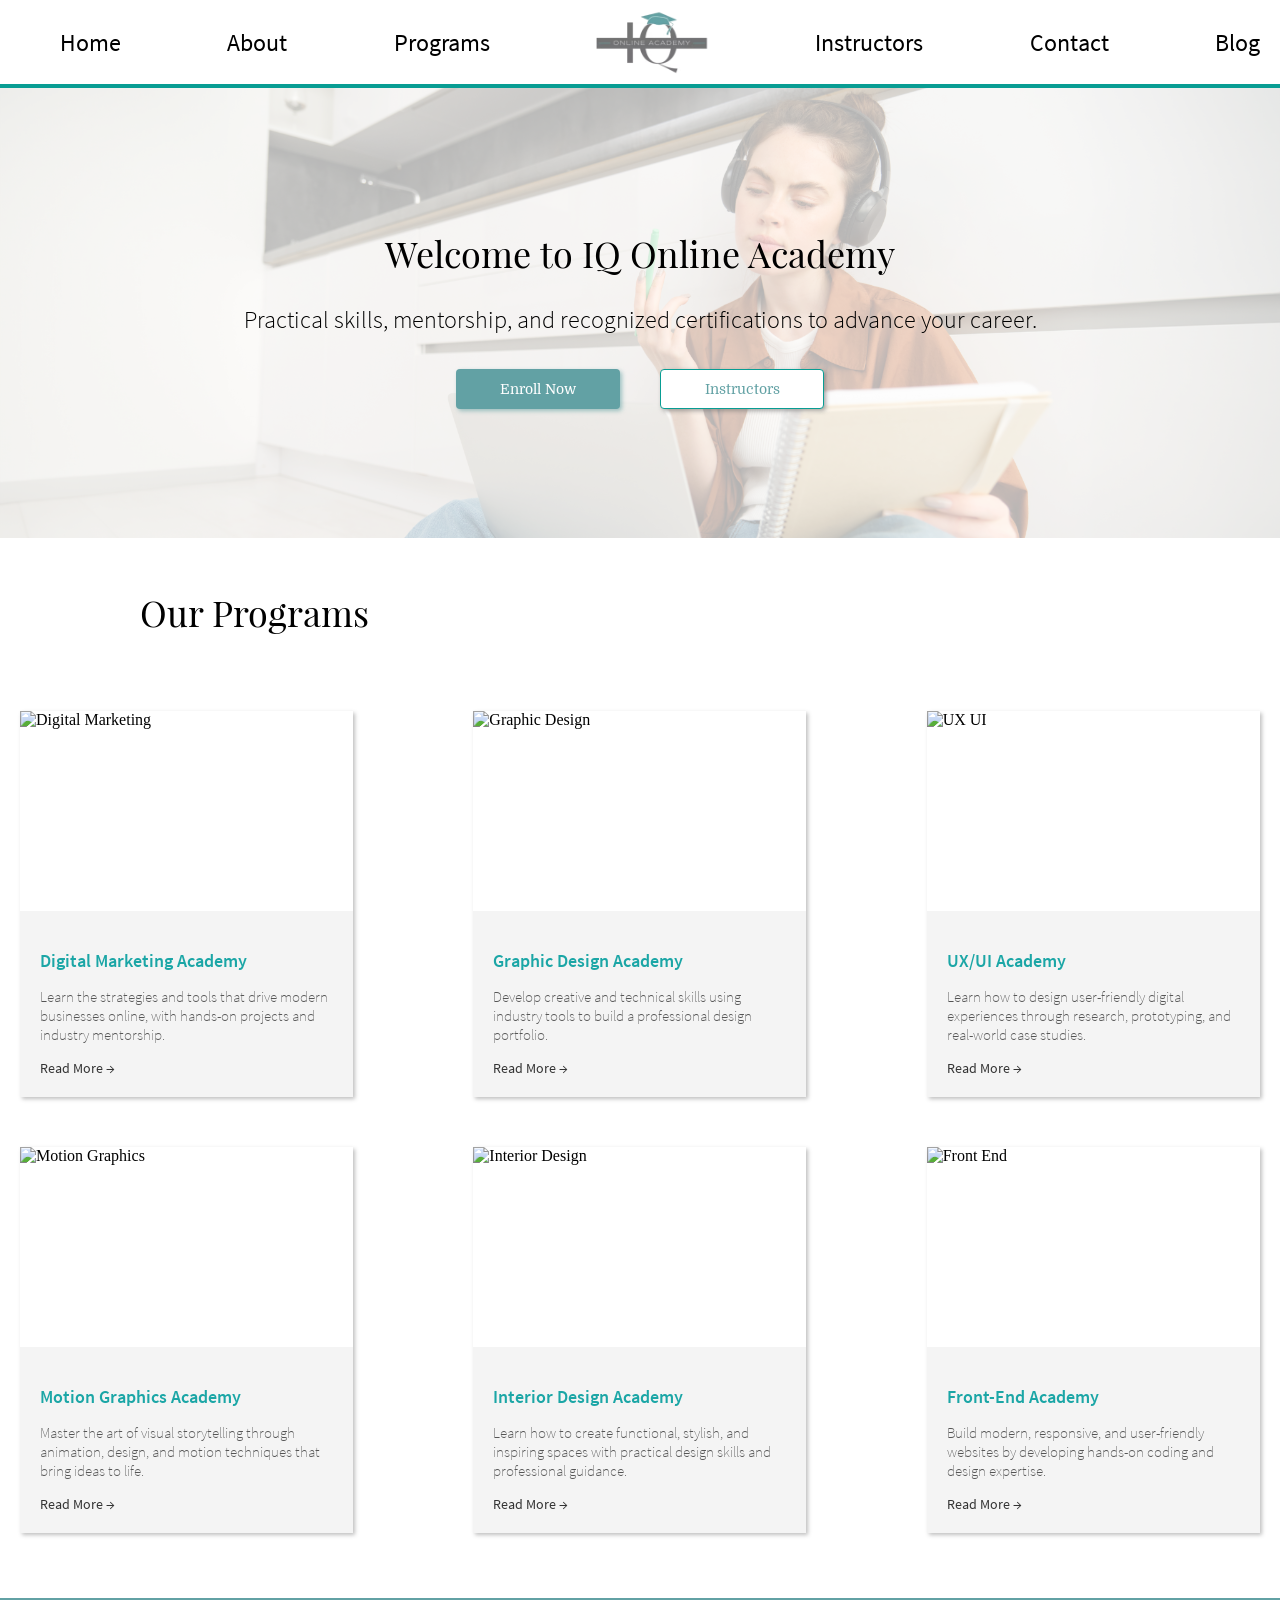
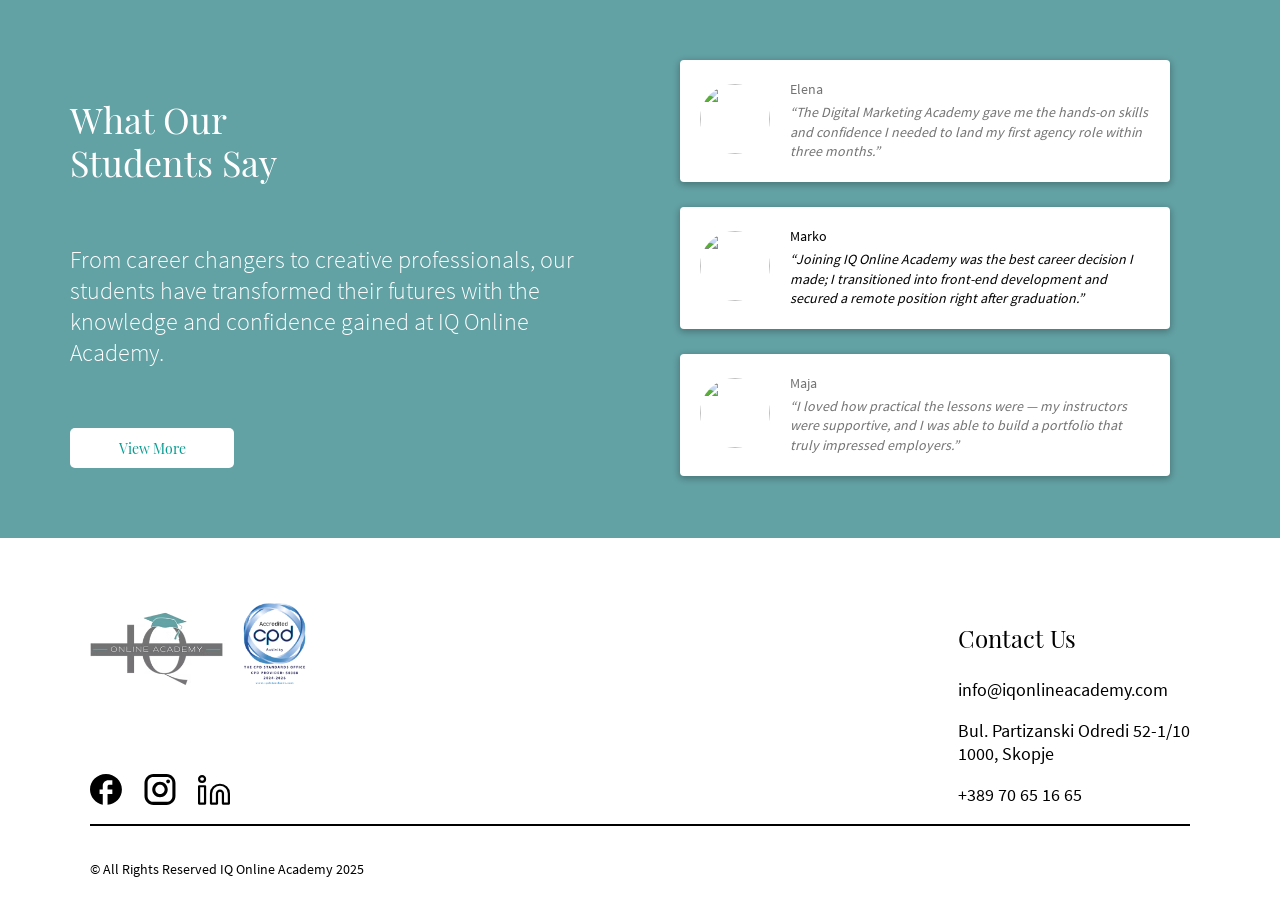
==== commit 3207294c: "Initial Commit" ====
--- a/programs.html
+++ b/programs.html
@@ -16,6 +16,11 @@
   <main>
     <header class="nav-menu">
       <nav class="container">
+         <button class="burger" aria-label="Toggle menu">
+        <img src="img/logo.png" alt="logo" width="50" height="30"> </a>
+        <img src="img/burger-btn.svg" alt="burger-btn" width="25" height="30">
+
+      </button>
         <ul class="nav nav-pills">
           <li class="nav-item"><a href="index.html" class="nav-link">Home</a></li>
           <li class="nav-item"><a href="#" class="nav-link">About</a></li>
@@ -784,7 +789,7 @@
 
             <div class="pop-pricing">
               <div class="enroll-box">
-                <h2>NovemberEnrollment Now Open</h2>
+                <h2>November Enrollment Now Open</h2>
                 <p>Includes EU CPD International Certificate</p>
                 <ul class="features-list">
                   <li><img src="img/Bulb.svg" alt="icon" class="list-icon"> Only 2 spots left</li>
--- a/css/main.css
+++ b/css/main.css
@@ -62,6 +62,65 @@
 .nav-menu .nav-link {
   color: #000000;
   text-decoration: none;
+}
+.nav-menu a {
+  position: relative;
+  text-decoration: none;
+  display: inline-block;
+  color: #000000;
+}
+.nav-menu a::after {
+  content: "";
+  position: absolute;
+  left: 0;
+  bottom: -1px;
+  width: 100%;
+  height: 2px;
+  background-color: #089D93;
+  transform: scaleX(0);
+  transform-origin: center;
+  transition: transform 0.3s ease-in-out;
+}
+.nav-menu a:hover::after {
+  transform: scaleX(1);
+}
+.nav-menu .burger {
+  display: none;
+  background: none;
+  border: none;
+  cursor: pointer;
+  padding: 0 30px;
+}
+@media (max-width: 767.98px) {
+  .nav-menu .nav {
+    display: none;
+    flex-direction: column;
+    gap: 20px;
+    padding: 80px 0 30px;
+  }
+  .nav-menu .header {
+    position: sticky;
+    top: 0;
+    z-index: 10;
+  }
+  .nav-menu .burger {
+    justify-content: space-between;
+    justify-self: stretch;
+    display: flex;
+    position: static;
+    z-index: 1001;
+    margin: 20px;
+  }
+  .nav-menu .burger.open {
+    justify-content: center;
+  }
+  .nav-menu .burger.open img[alt=logo] {
+    display: none;
+  }
+}
+.nav-menu .nav.active {
+  display: flex;
+  padding: 10px;
 }
 
 .heroshot {
@@ -181,6 +240,11 @@
 .newsletter form input::placeholder {
   color: #089D93;
 }
+@media (max-width: 767.98px) {
+  .newsletter form input {
+    text-align: center;
+  }
+}
 .newsletter form .btn-primary {
   width: 164px;
   height: 40px;
@@ -204,6 +268,9 @@
   flex-direction: column;
   align-items: center;
   margin-bottom: 30px;
+}
+.programs .swiper-pagination {
+  display: none;
 }
 .programs h2 {
   text-align: center;
@@ -318,37 +385,45 @@
   transform: rotate(45deg);
 }
 @media (max-width: 767.98px) {
-  .programs .programs .swiper {
+  .programs {
+    overflow-x: hidden;
+  }
+  .programs .programs.container {
     padding: 0 20px;
   }
-  .programs .programs .swiper-wrapper {
-    display: flex !important;
-  }
-  .programs .programs .swiper-slide {
+  .programs .program-explanation {
+    padding: 20px;
+  }
+  .programs .swiper {
+    width: 100%;
+    padding: 0;
+  }
+  .programs .swiper-slide {
     width: 100% !important;
-    max-width: 100%;
-    margin: 0 10px;
-  }
-  .programs .programs .card {
+    margin: 0;
+    padding: 0 10px 10px 0;
+  }
+  .programs .card {
     width: 100%;
-    max-width: 100%;
+    max-width: 320px;
     margin: 0 auto;
   }
-  .programs .programs .swiper-button-prev,
-  .programs .programs .swiper-button-next {
-    display: flex !important;
-    top: 50%;
-    transform: translateY(-50%);
-    width: 35px;
-    height: 35px;
-    z-index: 10;
-  }
-  .programs .programs .swiper-button-prev {
-    left: 5px;
-  }
-  .programs .programs .swiper-button-next {
-    right: 5px;
-  }
+  .programs .swiper-button-next,
+  .programs .swiper-button-prev {
+    display: none;
+  }
+  .programs .swiper-pagination {
+    display: block;
+    margin-top: 20px;
+    position: static;
+  }
+}
+.programs .swiper-pagination-bullet {
+  background: #E8E8E8;
+  opacity: 1;
+}
+.programs .swiper-pagination-bullet-active {
+  background: #62A1A4;
 }
 
 .student {
@@ -421,6 +496,7 @@
   line-height: 1.6;
   font-style: italic;
   margin-bottom: 40px;
+  padding: 0 20px 0 20px;
 }
 .student .student-swiper .student-card .student-name {
   font-family: "Source";
@@ -437,6 +513,12 @@
   z-index: 10;
   color: #00a699 !important;
 }
+@media (max-width: 767.98px) {
+  .student .student-prev,
+  .student .student-next {
+    padding: 0 25px 0 25px;
+  }
+}
 
 .partners {
   padding: 60px 0;
@@ -525,11 +607,13 @@
     align-items: center;
     padding: 20px 15px;
   }
-  .enroll .enroll-box, .enroll .enroll-video {
+  .enroll .enroll-box,
+  .enroll .enroll-video {
     width: 100% !important;
     max-width: 100%;
   }
-  .enroll .enroll-box video, .enroll .enroll-video video {
+  .enroll .enroll-box video,
+  .enroll .enroll-video video {
     width: 100% !important;
     height: auto;
     border-radius: 10px;
@@ -645,6 +729,16 @@
   gap: 30px;
   margin-bottom: 50px;
 }
+@media (max-width: 767.98px) {
+  .full-popup .pop-header {
+    flex-direction: column-reverse;
+    padding: 70px 30px;
+    align-items: center;
+    text-align: center;
+    gap: 0;
+    padding-bottom: 0px;
+  }
+}
 .full-popup .pop-header .pop-text {
   flex: 1;
   display: flex;
@@ -681,6 +775,11 @@
   font-weight: 300;
   font-size: 18px;
   margin-bottom: 40px;
+}
+@media (max-width: 767.98px) {
+  .full-popup .pop-section {
+    padding: 20px 30px;
+  }
 }
 .full-popup .btn-main {
   width: 164px;
@@ -697,6 +796,11 @@
   background-color: #FFFFFF;
   color: #089D93;
   transition: all 0.2s ease-in-out;
+}
+@media (max-width: 767.98px) {
+  .full-popup .btn-main {
+    align-self: center;
+  }
 }
 .full-popup .long-btn {
   width: 194px !important;
@@ -709,6 +813,13 @@
   padding: 30px 50px;
   align-items: stretch;
 }
+@media (max-width: 767.98px) {
+  .full-popup .pop-info {
+    display: flow-root;
+    align-items: center;
+    text-align: center;
+  }
+}
 .full-popup .pop-info .intro {
   display: flex;
   flex-direction: column;
@@ -729,6 +840,14 @@
   margin-bottom: 30px;
   color: #000000;
   max-width: 70%;
+}
+@media (max-width: 767.98px) {
+  .full-popup .pop-info .intro {
+    align-items: center;
+    text-align: center;
+    margin-bottom: 40px;
+    padding: 10px 20px;
+  }
 }
 .full-popup .pop-info .info-grid {
   display: grid;
@@ -736,6 +855,11 @@
   gap: 60px 35px;
   margin-top: 20px;
 }
+@media (max-width: 767.98px) {
+  .full-popup .pop-info .info-grid {
+    gap: 50px 40px;
+  }
+}
 .full-popup .pop-info h4 {
   font-family: "Source";
   font-weight: 400;
@@ -753,6 +877,12 @@
   display: flex;
   flex-direction: column;
   gap: 12px;
+}
+@media (max-width: 767.98px) {
+  .full-popup .pop-info .info-card {
+    align-items: center;
+    text-align: center;
+  }
 }
 .full-popup .pop-info .info-card .icon-wrapper {
   position: relative;
@@ -794,6 +924,11 @@
   background: #E8E8E8;
   margin: 0 auto;
 }
+@media (max-width: 767.98px) {
+  .full-popup .info {
+    padding: 30px 40px;
+  }
+}
 .full-popup .info .pricing-btn {
   width: 100px;
   height: 40px;
@@ -830,6 +965,12 @@
   margin-bottom: 50px;
   align-items: stretch;
   padding: 0 100px;
+}
+@media (max-width: 767.98px) {
+  .full-popup .info .pop-pricing {
+    display: inline;
+    justify-content: center;
+  }
 }
 .full-popup .info .pop-pricing ul {
   list-style: none;
@@ -853,6 +994,11 @@
   text-align: left;
   box-shadow: 2px 2px 4px 0px rgba(0, 0, 0, 0.25);
 }
+@media (max-width: 767.98px) {
+  .full-popup .enroll-box {
+    margin-bottom: 20px;
+  }
+}
 .full-popup .enroll-box h2 {
   font-family: "Playfair";
   font-weight: 700;
@@ -920,6 +1066,11 @@
   height: 100%;
   padding: 0 50px;
 }
+@media (max-width: 767.98px) {
+  .full-popup .price-box .price-container {
+    padding: 0;
+  }
+}
 .full-popup .price-box .vertical-divider {
   width: 1px;
   height: 200px;
@@ -949,6 +1100,11 @@
   gap: 40px;
   margin-top: 20px;
 }
+@media (max-width: 767.98px) {
+  .full-popup .buttons {
+    gap: 20px;
+  }
+}
 .full-popup .buttons a {
   font-size: 14px;
   width: 164px;
@@ -983,7 +1139,7 @@
 @media (max-width: 767.98px) {
   .programs-hero {
     min-height: 40vh;
-    padding: 0 20px;
+    padding: 0 20px 10px;
   }
 }
 .programs-hero .programs-hero__overlay {
@@ -1037,7 +1193,8 @@
     flex-direction: column;
     gap: 15px;
   }
-  .buttons .btn-main, .buttons .btn-long {
+  .buttons .btn-main,
+  .buttons .btn-long {
     width: 100%;
   }
 }
@@ -1105,7 +1262,14 @@
   font-weight: 400;
   font-size: 36px;
   margin-bottom: 10px;
-  text-align: center;
+  text-align: left;
+  padding: 0 140px;
+}
+@media (max-width: 767.98px) {
+  .programs-card h1 {
+    text-align: center;
+    padding: 0 !important;
+  }
 }
 
 .programs-section {
@@ -1251,14 +1415,10 @@
   gap: 20px;
   width: 450px;
   box-shadow: 0px 2px 6px 1px rgba(0, 0, 0, 0.25);
-}
-@media (max-width: 767.98px) {
-  .testimonials .testimonials-grid .testimonial-card {
-    width: 100%;
-    max-width: 450px;
-    height: auto;
-    align-self: center !important;
-  }
+  width: 100%;
+  max-width: 450px;
+  height: auto;
+  align-self: center !important;
 }
 .testimonials .testimonials-grid .testimonial-card .card-image img {
   width: 70px;
